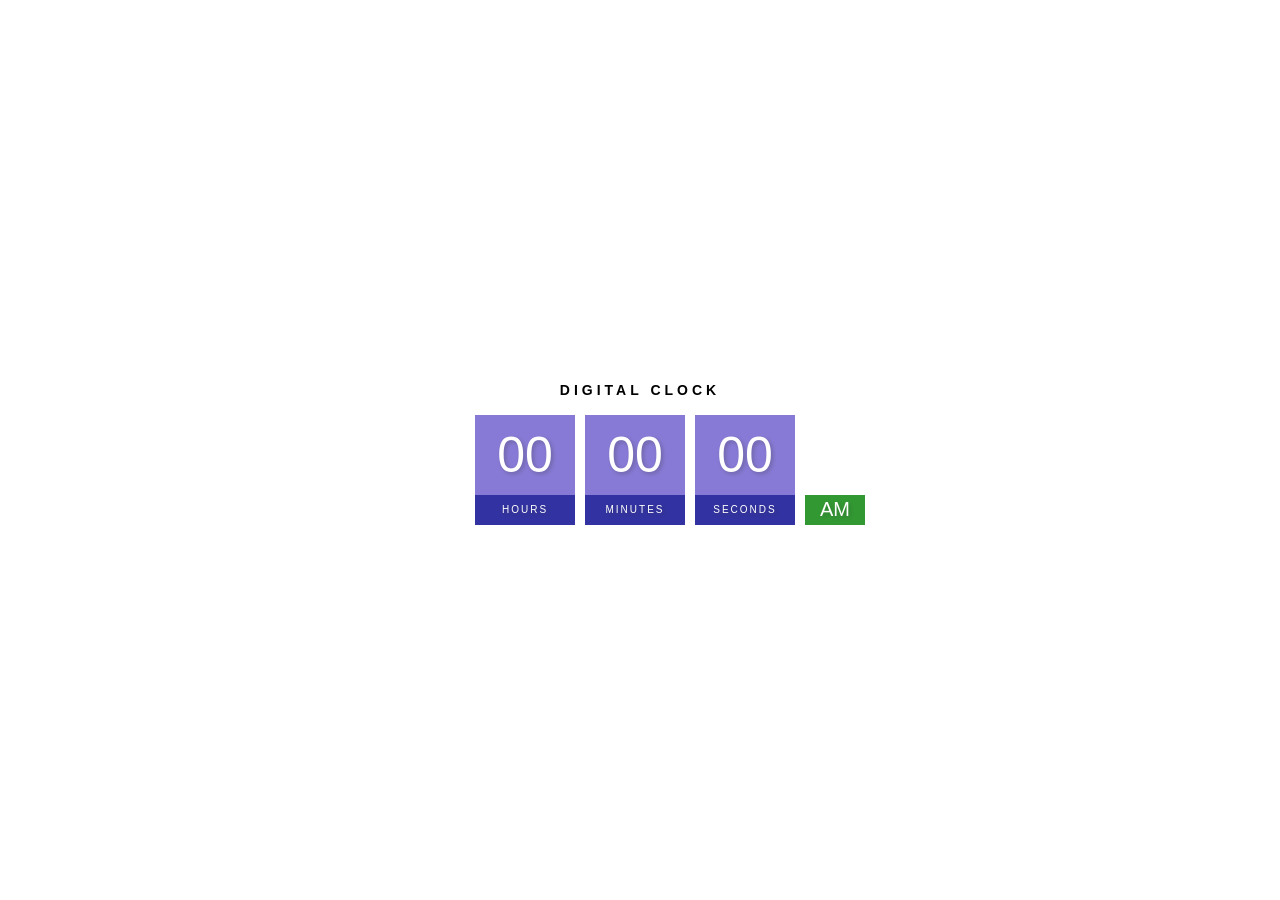
==== Javascript_Projects/Digital-clock/index.html @ 77d20afc "added" ====
<!DOCTYPE html>
<html lang="en">
<head>
    <meta charset="UTF-8">
    <meta name="viewport" content="width=device-width, initial-scale=1.0">
    <title>Digital Clock</title>
    <link rel="stylesheet" href="styles.css">
</head>
<body>
    <h2>Digital Clock</h2>
    <div class="Clock">
        <div>
            <span id="Hours">00</span>
            <span class="text">Hours</span>
         </div>
        <div>
           <span id="minutes">00</span>
           <span class="text">Minutes</span>
        </div>
        <div>
            <span id="seconds">00</span>
            <span class="text">seconds</span>
         </div>
         <div>
            <span id="ampm">AM</span>
            
         </div>
 
 

    </div>
</body>
<script src="index.js"></script>
</html>
---- Javascript_Projects/Digital-clock/styles.css ----
body{
    margin: 0;
    font-family: sans-serif;
    display: flex;
    flex-direction: column;
    align-items: center;
    height: 100vh;
    justify-content: center;
    background: url("https://images.unsplash.com/photo-1500382017468-9049fed747ef?q=80&w=1632&auto=format&fit=crop&ixlib=rb-4.0.3&ixid=M3wxMjA3fDB8MHxwaG90by1wYWdlfHx8fGVufDB8fHx8fA%3D%3D");
    background-size: cover;

}

h2{
    text-transform: uppercase;
    letter-spacing: 4px;
    font-size: 14px;
    text-align: center;
}

.Clock{
    display: flex;
}

.Clock div{
    margin: 5px;
    position: relative;
}

.Clock span{
    width: 100px;
    height: 80px;
    background-color: slateblue;
    opacity: .8;
    color: white;
    display: flex;
    justify-content: center;
    align-items: center;
    font-size: 50px;
    text-shadow: 2px 2px 4px rgba(0,0,0,.3);
}

.Clock .text{
    height: 30px;
    font-size: 10px;
    text-transform: uppercase;
    letter-spacing: 2px;
    background: darkblue;
    opacity: 0.8;

}

.Clock #ampm{
    bottom: 0;
    position: absolute;
    width: 60px;
    height: 30px;
    font-size: 20px;
    background-color: green;
}
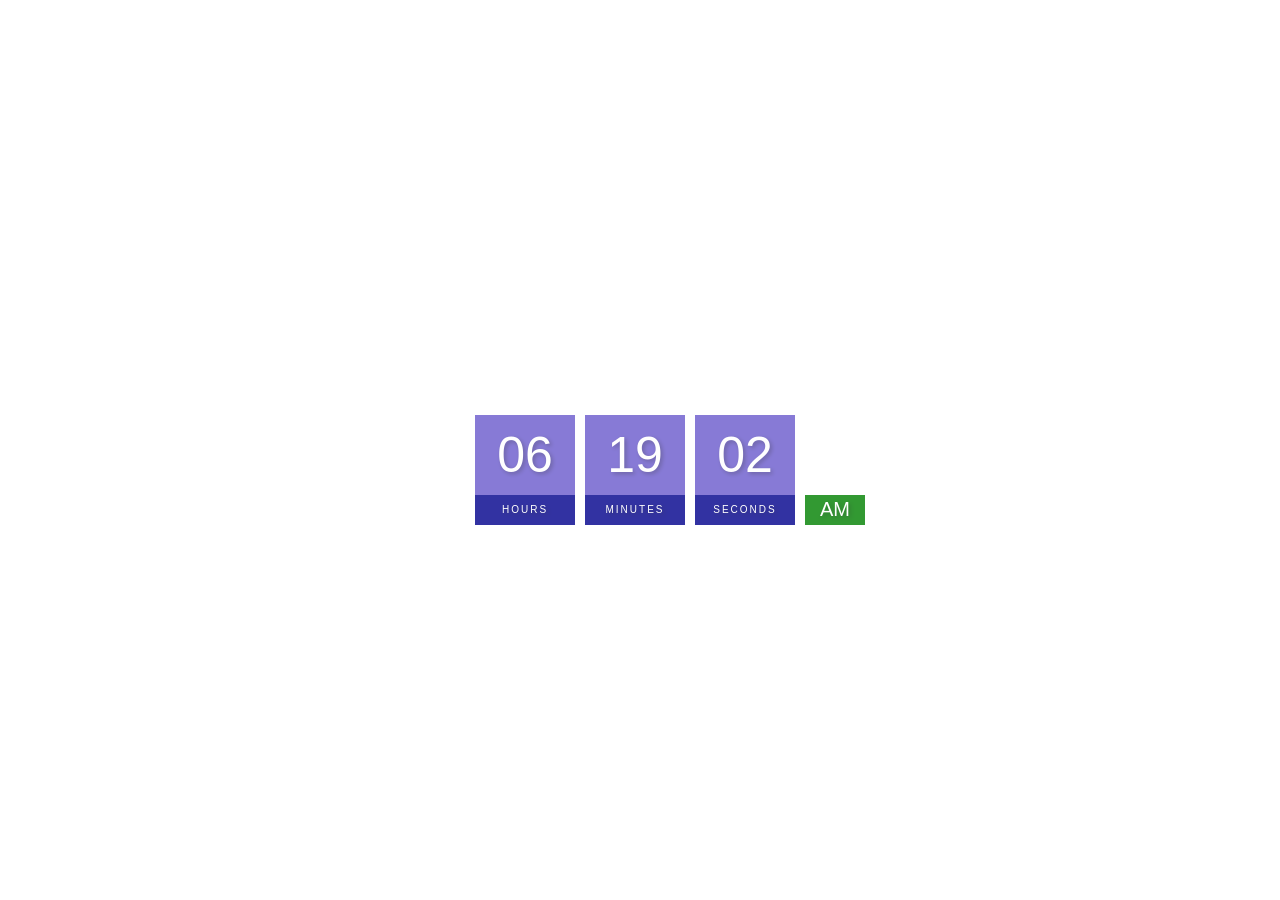
==== commit 6a8dd82b: "added" ====
--- a/Javascript_Projects/Digital-clock/index.html
+++ b/Javascript_Projects/Digital-clock/index.html
@@ -1,34 +1,32 @@
+
 <!DOCTYPE html>
 <html lang="en">
-<head>
-    <meta charset="UTF-8">
-    <meta name="viewport" content="width=device-width, initial-scale=1.0">
+  <head>
+    <meta charset="UTF-8" />
+    <meta http-equiv="X-UA-Compatible" content="IE=edge" />
+    <meta name="viewport" content="width=device-width, initial-scale=1.0" />
     <title>Digital Clock</title>
-    <link rel="stylesheet" href="styles.css">
-</head>
-<body>
+    <link rel="stylesheet" href="styles.css" />
+  </head>
+  <body>
     <h2>Digital Clock</h2>
-    <div class="Clock">
-        <div>
-            <span id="Hours">00</span>
-            <span class="text">Hours</span>
-         </div>
-        <div>
-           <span id="minutes">00</span>
-           <span class="text">Minutes</span>
-        </div>
-        <div>
-            <span id="seconds">00</span>
-            <span class="text">seconds</span>
-         </div>
-         <div>
-            <span id="ampm">AM</span>
-            
-         </div>
- 
- 
-
+    <div class="clock">
+      <div>
+        <span id="hour">00</span>
+        <span class="text">Hours</span>
+      </div>
+      <div>
+        <span id="minutes">00</span>
+        <span class="text">Minutes</span>
+      </div>
+      <div>
+        <span id="seconds">00</span>
+        <span class="text">Seconds</span>
+      </div>
+      <div>
+        <span id="ampm">AM</span>
+      </div>
     </div>
-</body>
-<script src="index.js"></script>
-</html>+    <script src="index.js"></script>
+  </body>
+</html>
--- a/Javascript_Projects/Digital-clock/styles.css
+++ b/Javascript_Projects/Digital-clock/styles.css
@@ -1,4 +1,4 @@
-body{
+body {
     margin: 0;
     font-family: sans-serif;
     display: flex;
@@ -6,55 +6,55 @@
     align-items: center;
     height: 100vh;
     justify-content: center;
-    background: url("https://images.unsplash.com/photo-1500382017468-9049fed747ef?q=80&w=1632&auto=format&fit=crop&ixlib=rb-4.0.3&ixid=M3wxMjA3fDB8MHxwaG90by1wYWdlfHx8fGVufDB8fHx8fA%3D%3D");
+    background: url("https://images.unsplash.com/photo-1499002238440-d264edd596ec?ixlib=rb-1.2.1&ixid=MnwxMjA3fDB8MHxwaG90by1wYWdlfHx8fGVufDB8fHx8&auto=format&fit=crop&w=1470&q=80");
     background-size: cover;
-
-}
-
-h2{
+    overflow: hidden;
+  }
+  
+  h2 {
     text-transform: uppercase;
     letter-spacing: 4px;
     font-size: 14px;
     text-align: center;
-}
-
-.Clock{
+    color: white;
+  }
+  
+  .clock {
     display: flex;
-}
-
-.Clock div{
+  }
+  
+  .clock div {
     margin: 5px;
     position: relative;
-}
-
-.Clock span{
+  }
+  
+  .clock span {
     width: 100px;
     height: 80px;
-    background-color: slateblue;
-    opacity: .8;
+    background: slateblue;
+    opacity: 0.8;
     color: white;
     display: flex;
     justify-content: center;
     align-items: center;
     font-size: 50px;
-    text-shadow: 2px 2px 4px rgba(0,0,0,.3);
-}
-
-.Clock .text{
+    text-shadow: 2px 2px 4px rgba(0, 0, 0, 0.3);
+  }
+  
+  .clock .text {
     height: 30px;
     font-size: 10px;
     text-transform: uppercase;
     letter-spacing: 2px;
     background: darkblue;
     opacity: 0.8;
-
-}
-
-.Clock #ampm{
+  }
+  
+  .clock #ampm {
     bottom: 0;
     position: absolute;
     width: 60px;
     height: 30px;
     font-size: 20px;
-    background-color: green;
-}+    background: green;
+  }
